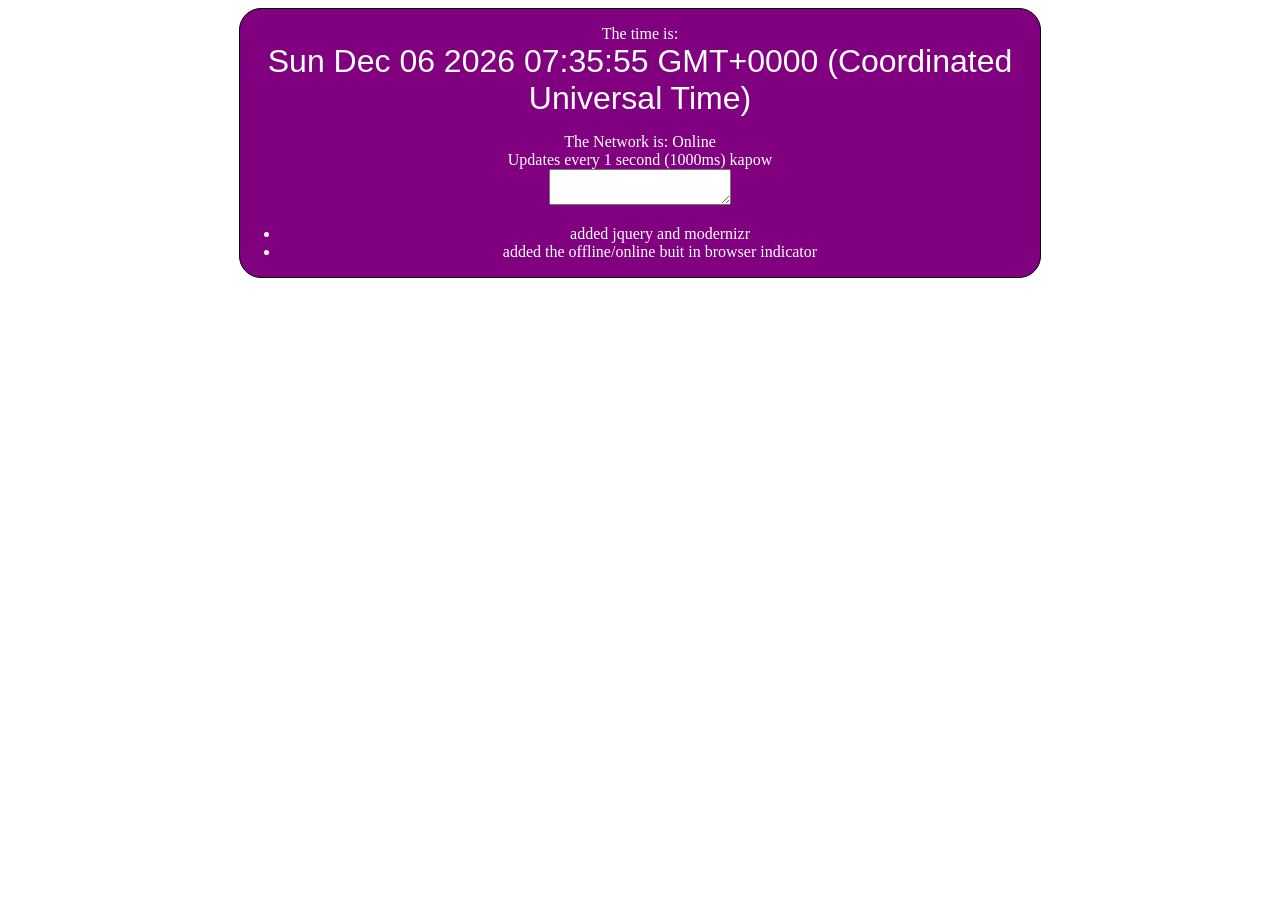
==== offlineclock/index.html @ 925f9697 "Initial Commit of Offline clock" ====
<!-- clock.html -->
<!DOCTYPE HTML>
<html manifest="cache.manifest">
 <head>
  <title>Clock</title>
  <script src="//cdnjs.cloudflare.com/ajax/libs/jquery/2.1.1/jquery.js"></script>
  <script src="clock.js"></script>
  <link rel="stylesheet" href="clock.css">
 </head>
<body onload="updateIndicator()" ononline="updateIndicator()" onoffline="updateIndicator()">
  <div class="clockface">
  	<p>The time is: <br />
  	<output id="clock"></output>
  </p>
  	The Network is: <span id="indicator">(state unknown)</span>
  	<div class="small">Updates every 1 second (1000ms) kapow</div>

  	<div class="textdemo">
  		<form>
  			<textarea id="field">
  				
  			</textarea>
  		</form>
  	</div>
  	<div class="devlog">
  		<ul class="log">
  			<li class="logitem">added jquery and modernizr</li>
  			<li class="logitem">added the offline/online buit in browser indicator</li>
  		</ul>
  	</div>
  </div>
 </body>
</html>
---- offlineclock/clock.css ----
/* clock.css */
output { 
	font: 2em sans-serif; 
}
.clockface {
	max-width: 800px;
	margin: auto;
	background: purple;
	border-radius: 22px;
	border: 1px solid black;
	text-align: center;
	color: white;
}
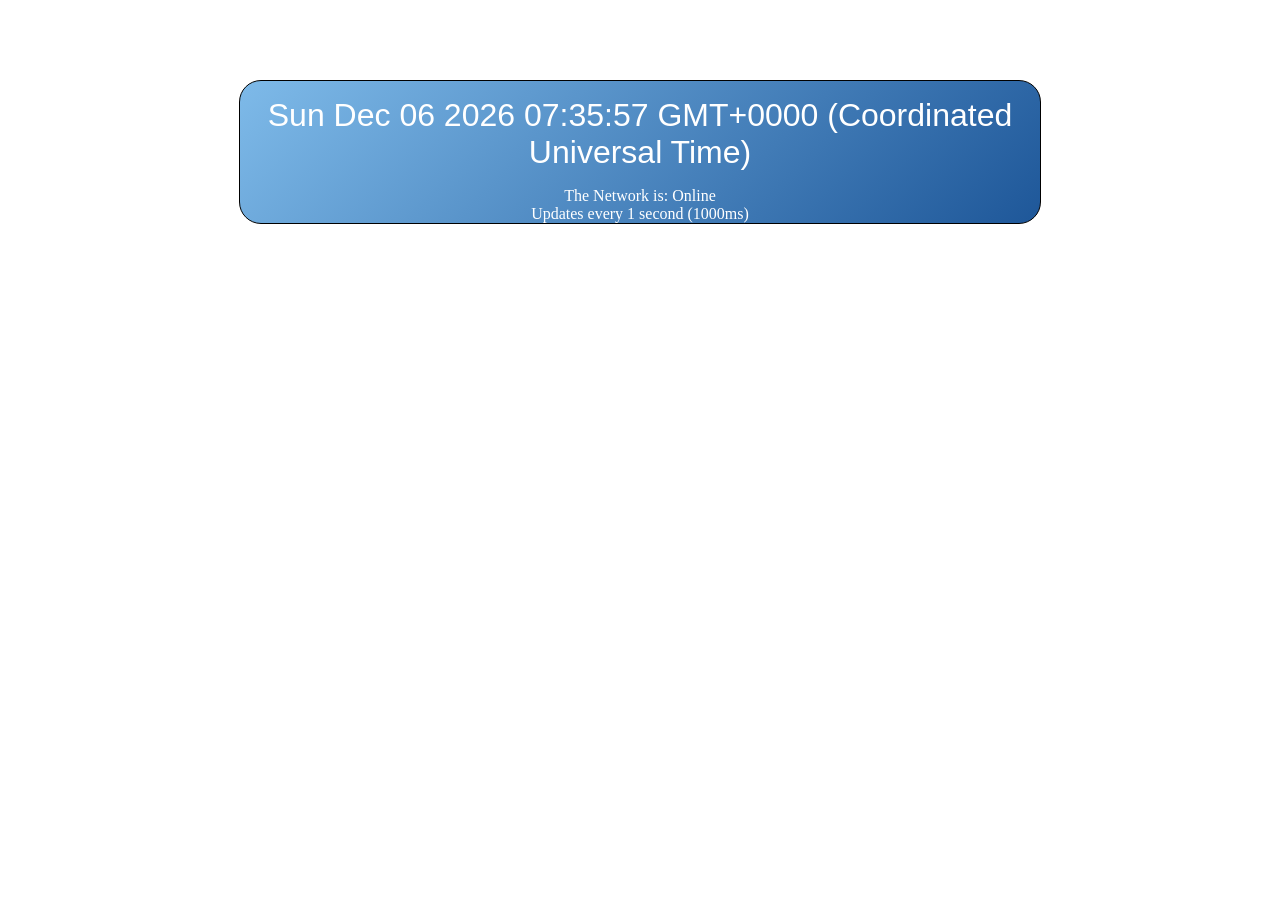
==== commit 7b35cfd8: "updates css, adds a decoy cache" ====
--- a/offlineclock/index.html
+++ b/offlineclock/index.html
@@ -1,6 +1,6 @@
 <!-- clock.html -->
 <!DOCTYPE HTML>
-<html manifest="cache.manifest">
+<html manifest="off.cache.manifest">
  <head>
   <title>Clock</title>
   <script src="//cdnjs.cloudflare.com/ajax/libs/jquery/2.1.1/jquery.js"></script>
@@ -9,25 +9,11 @@
  </head>
 <body onload="updateIndicator()" ononline="updateIndicator()" onoffline="updateIndicator()">
   <div class="clockface">
-  	<p>The time is: <br />
-  	<output id="clock"></output>
-  </p>
+    <p>
+    	<output id="clock"></output>
+    </p>
   	The Network is: <span id="indicator">(state unknown)</span>
-  	<div class="small">Updates every 1 second (1000ms) kapow</div>
-
-  	<div class="textdemo">
-  		<form>
-  			<textarea id="field">
-  				
-  			</textarea>
-  		</form>
-  	</div>
-  	<div class="devlog">
-  		<ul class="log">
-  			<li class="logitem">added jquery and modernizr</li>
-  			<li class="logitem">added the offline/online buit in browser indicator</li>
-  		</ul>
-  	</div>
+  	<div class="small">Updates every 1 second (1000ms)</div>
   </div>
  </body>
 </html>
--- a/offlineclock/clock.css
+++ b/offlineclock/clock.css
@@ -5,10 +5,18 @@
 .clockface {
 	max-width: 800px;
 	margin: auto;
-	background: purple;
 	border-radius: 22px;
 	border: 1px solid black;
 	text-align: center;
 	color: white;
+	background: #7db9e8; /* Old browsers */
+	background: -moz-linear-gradient(-45deg,  #7db9e8 1%, #1e5799 100%); /* FF3.6+ */
+	background: -webkit-gradient(linear, left top, right bottom, color-stop(1%,#7db9e8), color-stop(100%,#1e5799)); /* Chrome,Safari4+ */
+	background: -webkit-linear-gradient(-45deg,  #7db9e8 1%,#1e5799 100%); /* Chrome10+,Safari5.1+ */
+	background: -o-linear-gradient(-45deg,  #7db9e8 1%,#1e5799 100%); /* Opera 11.10+ */
+	background: -ms-linear-gradient(-45deg,  #7db9e8 1%,#1e5799 100%); /* IE10+ */
+	background: linear-gradient(135deg,  #7db9e8 1%,#1e5799 100%); /* W3C */
+	filter: progid:DXImageTransform.Microsoft.gradient( startColorstr='#7db9e8', endColorstr='#1e5799',GradientType=1 ); /* IE6-9 fallback on horizontal gradient */
+	margin-top: 80px;
 }
 
